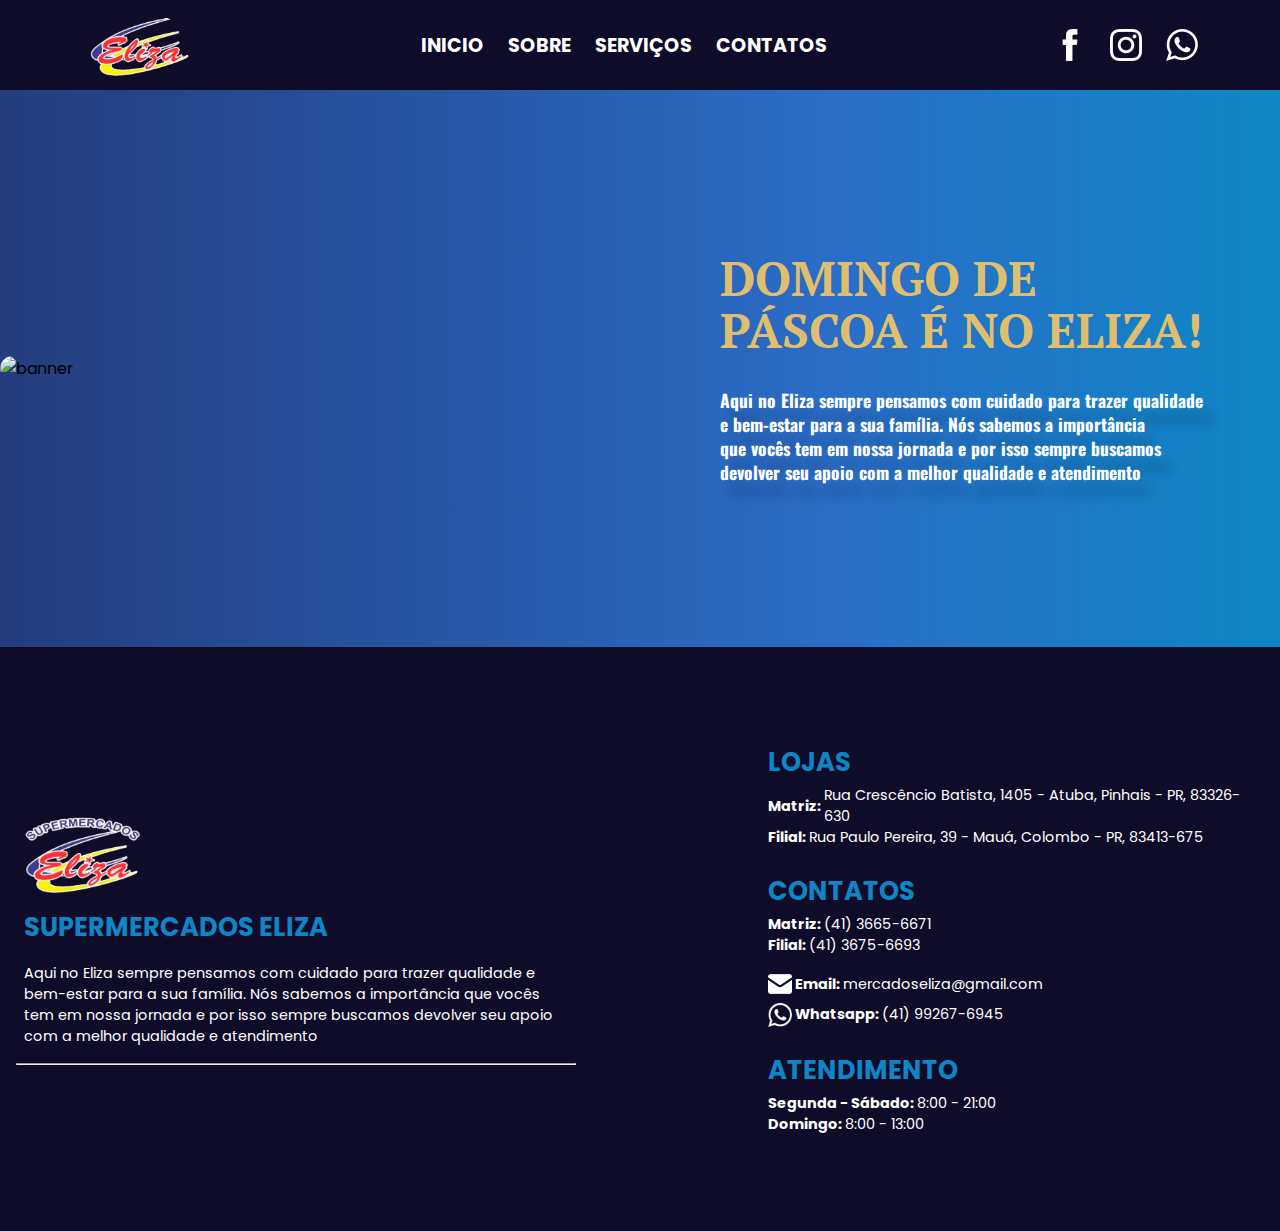
==== index.html @ 973b225f "Initial commit" ====
<!DOCTYPE html>
<html lang="pt-BR">
    <head>

        <meta charset="UTF-8">
        <meta name="viewport" content="width=device-width, initial-scale=1.0">
    
        <!-- Fonts -->
        <link rel="preconnect" href="https://fonts.googleapis.com">
        <link rel="preconnect" href="https://fonts.gstatic.com" crossorigin>
        <link href="https://fonts.googleapis.com/css2?family=Bebas+Neue&family=Dancing+Script:wght@400..700&family=Oswald:wght@200..700&family=Parisienne&family=Passion+One:wght@700&family=Poppins:ital,wght@0,100;0,200;0,300;0,400;0,500;0,600;0,700;0,800;0,900;1,100;1,200;1,300;1,400;1,500;1,600;1,700;1,800;1,900&display=swap" rel="stylesheet">
        <link rel="preconnect" href="https://fonts.googleapis.com">
        <link rel="preconnect" href="https://fonts.gstatic.com" crossorigin>
        <link href="https://fonts.googleapis.com/css2?family=PT+Serif:ital,wght@0,400;0,700;1,400;1,700&display=swap" rel="stylesheet">
    
        <!-- Links -->
        <link rel="stylesheet" href="./style.css">
        <link rel="stylesheet" href="./media-queries.css">
        <link rel="icon" href="./assets/Eliza-JPG.jpg" type="image/jpg">
     
        <title>Supermercados Eliza</title>
    
    </head>
<body>
    <section class="container">
        <header>
                <nav class="header-icon">
                    <a href="./index.html" class="logo-ref">
                        <img src="./assets/Eliza-icon.png">
                    </a>
                </nav>

                <span class="sections">
                    <ol class="header-sections">
                        <li>
                            <a href="">
                                <p>INICIO</p>
                            </a>
                        </li>

                        <li>
                            <a href="">
                                <p>SOBRE</p>
                            </a>
                        </li>
                        <li>
                            <a href="">
                                <p>SERVIÇOS</p>
                            </a>
                        </li>
                        <li>
                            <a href="#contacts-numbers">
                                <p>CONTATOS</p>
                            </a>
                        </li>
                    </ol>
                </span>

                <nav class="icons">
                    <div class="face-icon">
                        <a target="_blank" href="https://www.facebook.com/supermercadoseliza/" target="_blank" class="face-ref">
                            <img width="100" src="./assets/Face-icon.png" alt="facebook-icon">
                        </a>
                    </div>
                    <div class="insta-icon">
                        <a target="_blank" href="https://www.instagram.com/supermercadoseliza/" target="_blank" class="insta-ref">
                            <img  width="100" src="./assets/Insta-icon.png" alt="instagram-icon">
                        </a>
                    </div>
                    <div class="whats-icon">
                        <a target="_blank" href="https://api.whatsapp.com/message/LLMGEGESKCRPD1?autoload=1&app_absent=0" target="_blank" class="insta-ref">
                            <img width="100" src="./assets/Whats-icon.png" alt="instagram-icon">
                        </a>
                    </div>
                </nav>
        </header>
        <div class="content">
            <div class="beginning">
                <nav class="banner">
                    <img width="560" src="./assets/Banner.png" alt="banner">
                </nav>

                <span class="texts">
                    <div class="title">
                        <h1>DOMINGO DE PÁSCOA É NO ELIZA!</h1>
                    </div>
                    <div class="description">
                        <p>Aqui no Eliza sempre pensamos com cuidado para trazer qualidade e bem-estar para a sua família. Nós sabemos a importância que vocês tem em nossa jornada e por isso sempre buscamos devolver seu apoio com a melhor qualidade e atendimento</p>
                    </div>
                </span>
            </div>
        </div>
    </section>
    <footer>
        <div class="footer-content">
            <div class="footer-intro">
                <nav class="intro-icon">
                    <img src="./assets/Full-eliza-icon.png" alt="logo">
                </nav>
                <div class="intro-content">
                    <span class="intro-title">
                        <h1>
                            SUPERMERCADOS ELIZA
                        </h1>
                    </span>
                    <span class="intro-desc">
                        <p>
                            Aqui no Eliza sempre pensamos com cuidado para trazer qualidade e bem-estar para a sua família. Nós sabemos a importância que vocês tem em nossa jornada e por isso sempre buscamos devolver seu apoio com a melhor qualidade e atendimento
                        </p>
                    </span>
                    <hr>
                </div>
            </div>
            <div class="footer-infos">
                <div class="footer-locations">
                    <span class="locations-title">
                        <h1>
                            LOJAS
                        </h1>
                    </span>
                    <span class="locations-desc">
                        <p>
                            <strong>Matriz:</strong> Rua Crescêncio Batista, 1405 - Atuba, Pinhais - PR, 83326-630
                        </p>
                        <p>
                            <strong>Filial:</strong> Rua Paulo Pereira, 39 - Mauá, Colombo - PR, 83413-675
                        </p>
                    </span>
                </div>
                <div class="footer-contacts">
                    <span class="contacts-title">
                        <h1>
                            CONTATOS
                        </h1>
                    </span>
                    <div class="contacts-content">
                        <span id="contacts-numbers">
                            <p>
                                <strong>Matriz:</strong> (41) 3665-6671
                            </p>
                            <p>
                                <strong>Filial:</strong> (41) 3675-6693
                            </p>
                        </span> 
                        <span class="contacts-emails">
                            <p>
                                <img src="./assets/mail-send-envelope.png" alt="email">
                                <strong>Email:</strong>
                                <a target="_blank" href="mailto:mercadoseliza@gmail.com">
                                    mercadoseliza@gmail.com
                                </a>
                            </p>
                            <p>
                                <img src="./assets/Whats-icon.png" alt="Whats-icon">
                                <strong>Whatsapp:</strong>
                                <a target="_blank" href="https://api.whatsapp.com/message/LLMGEGESKCRPD1?autoload=1&app_absent=0">
                                    (41) 99267-6945
                                </a>
                            </p>
                        </span>
                    </div>
                </div>
                <div class="footer-services">
                    <span class="services-title">
                        <h1>
                            ATENDIMENTO
                        </h1>
                    </span>
                    <span class="services-desc">
                        <p>
                            <strong>Segunda - Sábado:</strong> 8:00 - 21:00
                        </p>
                        <p>
                            <strong>Domingo:</strong> 8:00 - 13:00
                        </p>
                    </span>
                </div>
            </div>
        </div>
    </footer>
</body> 
</html>
---- style.css ----
* {
        margin: 0;
        padding: 0;
    }

    body {
        font-family: Poppins, sans-serif;
        background: linear-gradient(to right, #233d7d 0%, #2B6DC7 65%, #0e86c5);
    }

    header {
        display: flex;
        flex-direction:row;
        align-items: center;
        justify-content: space-between;
        gap: 4rem;
        padding: 0 1rem 0 1rem; 
        background-color: rgba(15,12,41,1);
    }

    .header-icon {
        display: flex;
        align-items: center;
        justify-content: center;
    }

    .header-icon:hover {
        transition: all 0.4s ease; 
        opacity: 0.8;
    }

    .header-icon img {
        display: flex;
        align-items: center;
        justify-content: center;
        width: 7rem;
    }

    .sections {
        display: none;
    }

    .header-sections {
        display: flex;
        align-items: center;
        justify-content: center;
        gap: 1.5rem;
        font-weight: bold;
        font-size: 1.2rem;
        list-style: none;
    }

    /* .header-sections li {
        display: flex;
        align-items: center;
        justify-content: center;
        background-color: #0e86c5;
        width: 8rem;
        height: 3rem;
        border-radius: 1rem;
    } */

    .header-sections a {
        color: white;
        text-align: center;
        text-decoration: none;
        transition: all 0.2s ease; 
    }

    .header-sections a:hover{
        color: #0e86c5;
    }

    .icons {
        display: flex;
        align-items: center;
        justify-content: center;
        gap: 1.5rem;
    }

    .face-icon:hover, .insta-icon:hover, .whats-icon:hover{
        transition: all 0.4s ease; 
        opacity: 0.6;
    }


    .icons img {
        display: flex;
        align-items: center;
        justify-content: center;
        width: 2rem;
    }

    .content {
        display: flex;
        align-items: center;
        justify-content: center;
        margin: 6rem 0 6rem 0;
    }

    .beginning {
        display: flex;
        flex-direction: row;
        justify-content: space-around;
        gap: 10rem;
    }

    .banner {
        display: none;
        max-width: 35rem;
    }

    .banner img {
        display: flex;
        align-items: center;
        justify-content: center;
        max-width: 35rem;
        max-width: 35rem;
        border-radius: 2rem;
    }

    .texts {
        display: flex;
        flex-direction: column;
        justify-content: center;
        font-size: 2rem;
        font-weight: bold;
        max-width: 25rem;
        margin: 0 1rem 0 1rem;
        gap: 2rem;
    }

    .title h1 {
        display: flex;
        justify-content: center;
        font-family: "PT Serif", serif;
        font-weight: bold;
        font-size: 3rem;
        text-wrap: balance;
        line-height: 3.2rem;
        color: rgb(223, 191, 111);
    }

    .description p {
        display: flex;
        justify-content: center;
        font-family: "Oswald", sans-serif;
        font-weight: bold;
        font-size: 1.1rem;
        line-height: 1.5rem;
        text-wrap: balance;
        color: white;
        text-shadow: 0.625rem 1rem .75rem rgba(0, 0, 0, 0.2);
    }

    footer{
        display: flex;
        align-items: center;
        justify-content: center;
        background-color: rgba(15,12,41,1);
        color: white;
        padding: 5rem 0 5rem 0;
    }

    .footer-content{
        display: flex;
        flex-direction: column;
        align-items: center;
        justify-content: space-around;
        padding: 1rem;
        gap: 2rem;
    }

    .footer-intro {
        display: flex;
        flex-direction: column;
        justify-content: center;
        max-width: 25rem;
    }

    .intro-icon, .intro-icon img{
        height: 6rem;
        width: 8rem;
    }

    .intro-content {
        display: flex;
        flex-direction: column;
        gap: 1rem;
    }

    .intro-title, .intro-desc {
        padding: 0 .5rem 0 .5rem;
    }

    .intro-title {
        color: #0e86c5;
        font-size: .8rem
    }

    .intro-desc {
        font-size: .9rem;
    }

    .footer-infos {
        display: flex;
        flex-direction: column;
        justify-content: center;
        max-width: 25rem;
        gap: 1.5rem;
    }

    .locations-title, .contacts-title, .services-title {
        color: #0e86c5;
        font-size: .8rem;
    }

    .locations-desc, .contacts-content, .services-desc {
        font-size: .7rem;
    }

    .footer-locations p, .footer-contacts p, .footer-services p {
        display: flex;
        align-items: center;
        gap: .2rem;
    }

    .footer-locations {
        display: flex;
        flex-direction: column;
        justify-content: center;
        max-width: 35rem;
        gap: .2rem;
    }

    .footer-contacts {
        display: flex;
        flex-direction: column;
        justify-content: center;
        gap: .2rem;
    }

    .contacts-content {
        display: flex;
        flex-direction: column;
        justify-content: center;
        gap: 1rem;
    }

    .contacts-emails {
        display: flex;
        flex-direction: column;
        justify-content: center;
        gap: .4rem;
    }

    .footer-contacts img {
        width: 1.5rem;
    }

    .footer-contacts a {
        transition: all 0.2s ease; 
        color: white;
        text-decoration: none;
    }

    .footer-contacts a:hover {
        color: #0e86c5;
        text-decoration: underline;
    }

    .footer-services {
        display: flex;
        flex-direction: column;
        justify-content: center;
        gap: .2rem;
    }
---- media-queries.css ----
@media screen and (min-width: 636px) {

}

@media screen and (min-width: 980px) {

    header {
        justify-content: space-around;
        padding: 0;
    }

    .sections {
        display: flex;
    }
    .content {
        flex-direction: row;
        margin: 10.2rem 0 10.2rem 0;
    }
    .banner {
        display: flex;
        align-items: center;
        justify-content: center;
    }
    .texts {
        max-width: 35rem;
        margin: 0;
    }
    .footer-content{
        flex-direction: row;
        padding: 0;
        gap: 10rem;
    }
    .footer-intro, .footer-infos {
        max-width: 35rem;
        padding: 1rem;
    }
    .locations-title, .contacts-title, .services-title {
        font-size: .8rem;
    }
    .locations-desc, .contacts-content, .services-desc {
        font-size: .9rem;
    }
}

@media screen and (min-width: 1490px) {


}
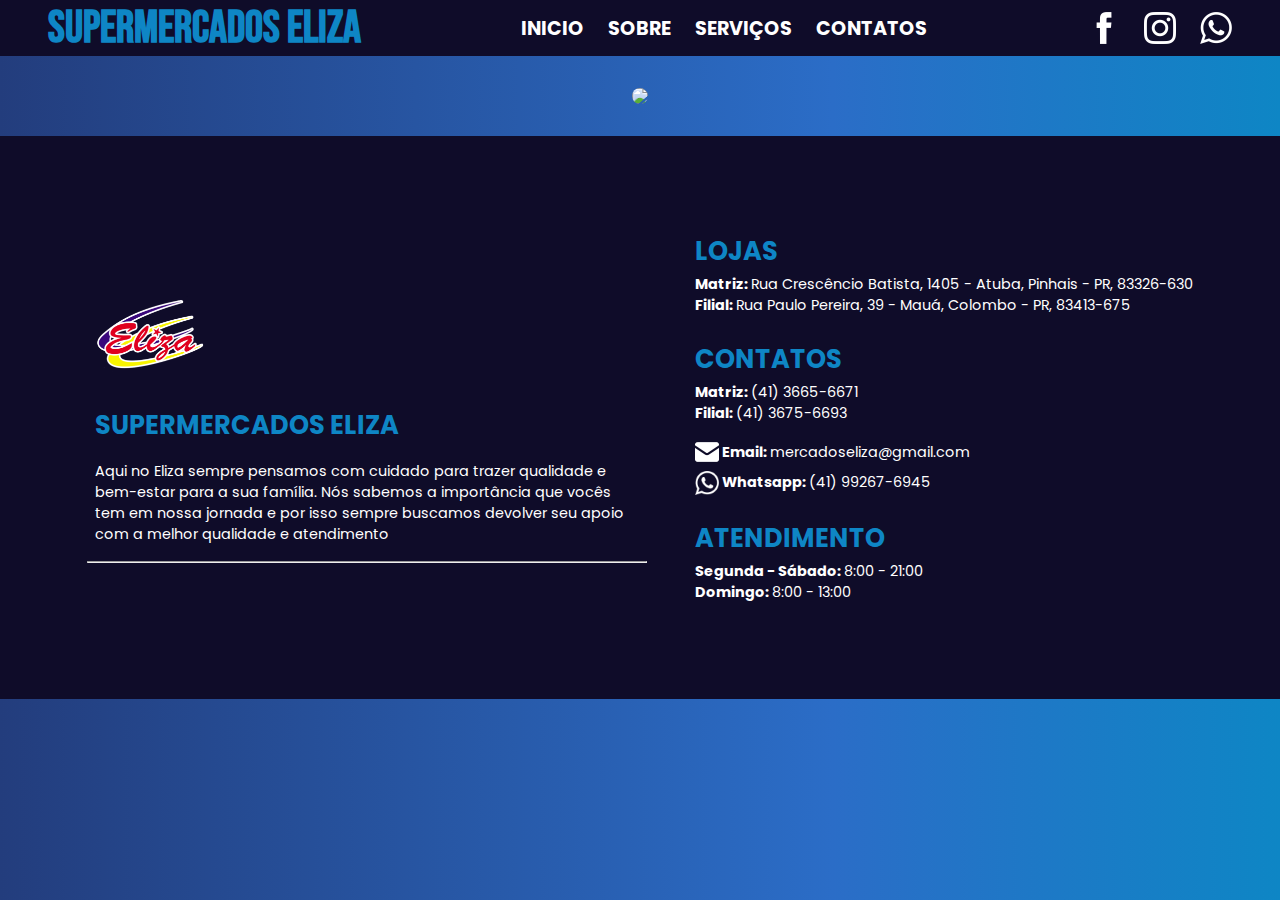
==== commit e2b9d003: "v1.2" ====
--- a/index.html
+++ b/index.html
@@ -14,9 +14,9 @@
         <link href="https://fonts.googleapis.com/css2?family=PT+Serif:ital,wght@0,400;0,700;1,400;1,700&display=swap" rel="stylesheet">
     
         <!-- Links -->
-        <link rel="stylesheet" href="./style.css">
-        <link rel="stylesheet" href="./media-queries.css">
-        <link rel="icon" href="./assets/Eliza-JPG.jpg" type="image/jpg">
+        <link rel="stylesheet" href="./assets/style.css">
+        <link rel="stylesheet" href="./assets/media-queries.css">
+        <link rel="icon" href="./assets/images/Logo Eliza (Perfil).png" type="image/jpg">
      
         <title>Supermercados Eliza</title>
     
@@ -24,9 +24,9 @@
 <body>
     <section class="container">
         <header>
-                <nav class="header-icon">
-                    <a href="./index.html" class="logo-ref">
-                        <img src="./assets/Eliza-icon.png">
+                <nav class="header-title">
+                    <a href="./index.html" class="title-ref">
+                        <h1>Supermercados Eliza</h1>
                     </a>
                 </nav>
 
@@ -59,43 +59,39 @@
                 <nav class="icons">
                     <div class="face-icon">
                         <a target="_blank" href="https://www.facebook.com/supermercadoseliza/" target="_blank" class="face-ref">
-                            <img width="100" src="./assets/Face-icon.png" alt="facebook-icon">
+                            <img width="100" src="./assets/images/Face-icon.png" alt="facebook-icon">
                         </a>
                     </div>
                     <div class="insta-icon">
                         <a target="_blank" href="https://www.instagram.com/supermercadoseliza/" target="_blank" class="insta-ref">
-                            <img  width="100" src="./assets/Insta-icon.png" alt="instagram-icon">
+                            <img  width="100" src="./assets/images/Insta-icon.png" alt="instagram-icon">
                         </a>
                     </div>
                     <div class="whats-icon">
                         <a target="_blank" href="https://api.whatsapp.com/message/LLMGEGESKCRPD1?autoload=1&app_absent=0" target="_blank" class="insta-ref">
-                            <img width="100" src="./assets/Whats-icon.png" alt="instagram-icon">
+                            <img width="100" src="./assets/images/Whatsapp-icon.png" alt="whatsapp-icon">
                         </a>
                     </div>
                 </nav>
         </header>
         <div class="content">
-            <div class="beginning">
-                <nav class="banner">
-                    <img width="560" src="./assets/Banner.png" alt="banner">
-                </nav>
 
-                <span class="texts">
-                    <div class="title">
-                        <h1>DOMINGO DE PÁSCOA É NO ELIZA!</h1>
-                    </div>
-                    <div class="description">
-                        <p>Aqui no Eliza sempre pensamos com cuidado para trazer qualidade e bem-estar para a sua família. Nós sabemos a importância que vocês tem em nossa jornada e por isso sempre buscamos devolver seu apoio com a melhor qualidade e atendimento</p>
-                    </div>
-                </span>
+            <!-- <div class="logo">
+                <img src="./assets/images/Logo Eliza (Posts).PNG">
+            </div> -->
+
+            <div class="banner"> 
+                <img src="https://lh3.googleusercontent.com/p/AF1QipOf9oLCSLOu07zi59LpGvhvE_f7e2VKjOw6lk3r=s680-w680-h510">
             </div>
+            
         </div>
+          
     </section>
     <footer>
         <div class="footer-content">
             <div class="footer-intro">
                 <nav class="intro-icon">
-                    <img src="./assets/Full-eliza-icon.png" alt="logo">
+                    <img src="./assets/images/Logo Eliza (Posts).PNG" alt="logo">
                 </nav>
                 <div class="intro-content">
                     <span class="intro-title">
@@ -144,14 +140,14 @@
                         </span> 
                         <span class="contacts-emails">
                             <p>
-                                <img src="./assets/mail-send-envelope.png" alt="email">
+                                <img src="./assets/images/Mail Send.png" alt="email">
                                 <strong>Email:</strong>
                                 <a target="_blank" href="mailto:mercadoseliza@gmail.com">
                                     mercadoseliza@gmail.com
                                 </a>
                             </p>
                             <p>
-                                <img src="./assets/Whats-icon.png" alt="Whats-icon">
+                                <img src="./assets/images/Whatsapp-icon.png" alt="Whats-icon">
                                 <strong>Whatsapp:</strong>
                                 <a target="_blank" href="https://api.whatsapp.com/message/LLMGEGESKCRPD1?autoload=1&app_absent=0">
                                     (41) 99267-6945
--- a/assets/style.css
+++ b/assets/style.css
@@ -0,0 +1,242 @@
+    * {
+        margin: 0;
+        padding: 0;
+    }
+
+    body {
+        font-family: Poppins, sans-serif;
+        background: linear-gradient(to right, #233d7d 0%, #2B6DC7 65%, #0e86c5);
+    }
+
+    header {
+        display: flex;
+        flex-direction:row;
+        align-items: center;
+        justify-content: space-between;
+        gap: 2rem;
+        padding: 0 1rem 0 1rem; 
+        height: 3.5rem;
+        background-color: rgba(15,12,41,1);
+    }
+
+    .header-icon {
+        display: flex;
+        align-items: center;
+        justify-content: center;
+    }
+
+    .header-icon:hover {
+        transition: all 0.4s ease; 
+        opacity: 0.8;
+    }
+
+    .header-title a {
+        display: flex;
+        justify-content: center;
+        font-family: 'Bebas Neue';
+        color: #0e86c5;
+        font-size: 1.4rem;
+        text-decoration: none;
+        align-items: center;
+     }
+
+    .sections {
+        display: none;
+    }
+
+    .header-sections {
+        display: flex;
+        align-items: center;
+        justify-content: center;
+        gap: 1.5rem;
+        font-weight: bold;
+        font-size: 1.2rem;
+        list-style: none;
+    }
+
+    .header-sections a {
+        color: white;
+        text-align: center;
+        text-decoration: none;
+        transition: all 0.2s ease; 
+    }
+
+    .header-sections a:hover{
+        color: #0e86c5;
+    }
+
+    .icons {
+        display: flex;
+        align-items: center;
+        justify-content: center;
+        gap: 1.5rem;
+    }
+
+    .face-icon:hover, .insta-icon:hover, .whats-icon:hover{
+        transition: all 0.4s ease; 
+        opacity: 0.6;
+    }
+
+
+    .icons img {
+        display: flex;
+        align-items: center;
+        justify-content: center;
+        width: 2rem;
+    }
+
+    .content {
+        display: flex;
+        flex-direction: column;
+        align-items: center;
+        justify-content: center;
+        margin: 2rem 0 2rem 0;
+    }
+
+    .logo {
+        display: flex;
+        justify-content: center;
+        align-items: center;
+        height: 7rem;
+    }
+
+    .logo img {
+        width: 10rem;
+    }
+
+    .banner{
+        display: flex;
+        justify-content: center;
+        align-items: center;
+    }
+
+    .banner img{
+        display: flex;
+        justify-content: center;
+        align-items: center;
+        max-width: 22rem;
+        border-radius: 2rem ;
+    }
+
+    footer{
+        display: flex;
+        align-items: center;
+        justify-content: center;
+        background-color: rgba(15,12,41,1);
+        color: white;
+        padding: 5rem 0 5rem 0;
+    }
+
+    .footer-content{
+        display: flex;
+        flex-direction: column;
+        align-items: center;
+        justify-content: space-around;
+        padding: 1rem;
+        gap: 2rem;
+    }
+
+    .footer-intro {
+        display: flex;
+        flex-direction: column;
+        justify-content: center;
+        max-width: 25rem;
+    }
+
+    .intro-icon, .intro-icon img{
+        width: 8rem;
+    }
+
+    .intro-content {
+        display: flex;
+        flex-direction: column;
+        gap: 1rem;
+    }
+
+    .intro-title, .intro-desc {
+        padding: 0 .5rem 0 .5rem;
+    }
+
+    .intro-title {
+        color: #0e86c5;
+        font-size: .8rem
+    }
+
+    .intro-desc {
+        font-size: .9rem;
+    }
+
+    .footer-infos {
+        display: flex;
+        flex-direction: column;
+        justify-content: center;
+        max-width: 25rem;
+        gap: 1.5rem;
+    }
+
+    .locations-title, .contacts-title, .services-title {
+        color: #0e86c5;
+        font-size: .8rem;
+    }
+
+    .locations-desc, .contacts-content, .services-desc {
+        font-size: .7rem;
+    }
+
+    .footer-locations p, .footer-contacts p, .footer-services p {
+        display: flex;
+        align-items: center;
+        gap: .2rem;
+    }
+
+    .footer-locations {
+        display: flex;
+        flex-direction: column;
+        justify-content: center;
+        max-width: 35rem;
+        gap: .2rem;
+    }
+
+    .footer-contacts {
+        display: flex;
+        flex-direction: column;
+        justify-content: center;
+        gap: .2rem;
+    }
+
+    .contacts-content {
+        display: flex;
+        flex-direction: column;
+        justify-content: center;
+        gap: 1rem;
+    }
+
+    .contacts-emails {
+        display: flex;
+        flex-direction: column;
+        justify-content: center;
+        gap: .4rem;
+    }
+
+    .footer-contacts img {
+        width: 1.5rem;
+    }
+
+    .footer-contacts a {
+        transition: all 0.2s ease; 
+        color: white;
+        text-decoration: none;
+    }
+
+    .footer-contacts a:hover {
+        color: #0e86c5;
+        text-decoration: underline;
+    }
+
+    .footer-services {
+        display: flex;
+        flex-direction: column;
+        justify-content: center;
+        gap: .2rem;
+    }
+
--- a/assets/media-queries.css
+++ b/assets/media-queries.css
@@ -0,0 +1,52 @@
+@media screen and (min-width: 636px) {
+    header {
+        gap: 4rem;
+    }
+    .banner img{
+        max-width: 35rem;
+    }
+}
+
+@media screen and (min-width: 980px) {
+
+    header {
+        justify-content: space-around;
+        padding: 0;
+    }
+    .sections {
+        display: flex;
+    }
+    .banner img{
+        max-width: 50rem;
+    }
+    .texts {
+        max-width: 35rem;
+        margin: 0;
+    }
+    .footer-content{
+        flex-direction: row;
+        padding: 0;
+        gap: 1rem;
+    }
+    .footer-intro {
+        padding: 1rem;
+        max-width: 25rem;
+    }
+    .footer-infos {
+        max-width: 35rem;
+        padding: 1rem;
+    }
+    .locations-title, .contacts-title, .services-title {
+        font-size: .8rem;
+    }
+    .locations-desc, .contacts-content, .services-desc {
+        font-size: .9rem;
+    }
+}
+
+@media screen and (min-width: 1150px) {
+    .footer-intro {
+        max-width: 35rem;
+    }
+
+}
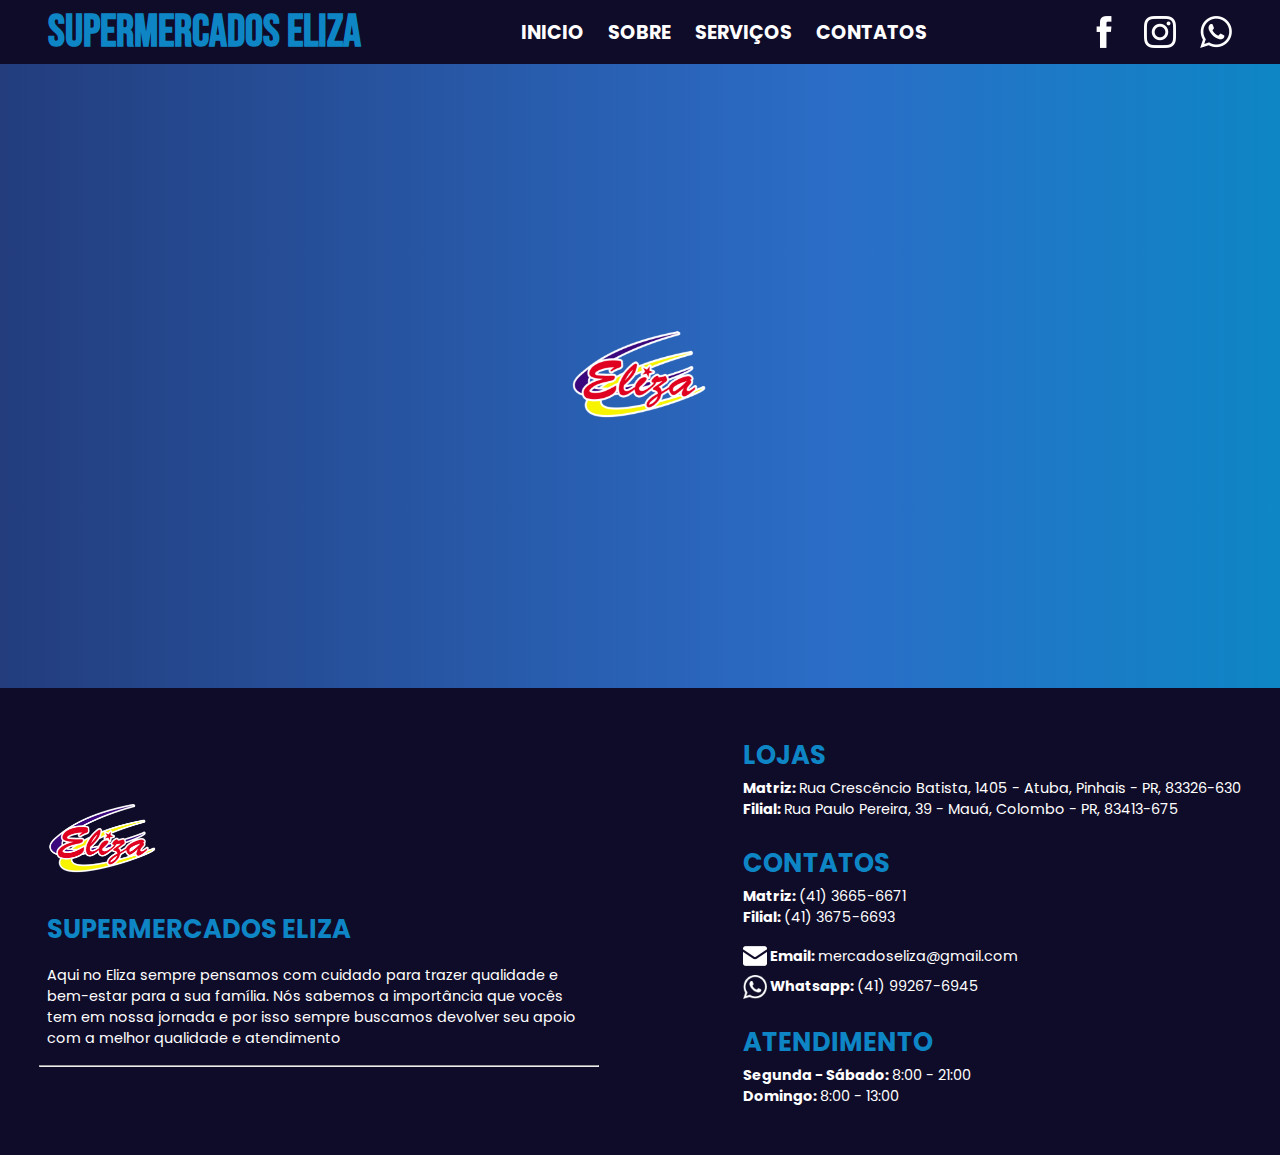
==== commit 1cb2e07f: "v1.5" ====
--- a/index.html
+++ b/index.html
@@ -33,13 +33,13 @@
                 <span class="sections">
                     <ol class="header-sections">
                         <li>
-                            <a href="">
+                            <a href="./index.html">
                                 <p>INICIO</p>
                             </a>
                         </li>
 
                         <li>
-                            <a href="">
+                            <a href="./about.html">
                                 <p>SOBRE</p>
                             </a>
                         </li>
@@ -76,14 +76,10 @@
         </header>
         <div class="content">
 
-            <!-- <div class="logo">
+            <div class="logo">
                 <img src="./assets/images/Logo Eliza (Posts).PNG">
-            </div> -->
+            </div>
 
-            <div class="banner"> 
-                <img src="https://lh3.googleusercontent.com/p/AF1QipOf9oLCSLOu07zi59LpGvhvE_f7e2VKjOw6lk3r=s680-w680-h510">
-            </div>
-            
         </div>
           
     </section>
--- a/assets/style.css
+++ b/assets/style.css
@@ -12,10 +12,9 @@
         display: flex;
         flex-direction:row;
         align-items: center;
-        justify-content: space-between;
-        gap: 2rem;
+        justify-content: center;
         padding: 0 1rem 0 1rem; 
-        height: 3.5rem;
+        height: 4rem;
         background-color: rgba(15,12,41,1);
     }
 
@@ -66,7 +65,7 @@
     }
 
     .icons {
-        display: flex;
+        display: none;
         align-items: center;
         justify-content: center;
         gap: 1.5rem;
@@ -97,7 +96,7 @@
         display: flex;
         justify-content: center;
         align-items: center;
-        height: 7rem;
+        height: 35rem;
     }
 
     .logo img {
@@ -114,7 +113,7 @@
         display: flex;
         justify-content: center;
         align-items: center;
-        max-width: 22rem;
+        max-width: 18rem;
         border-radius: 2rem ;
     }
 
@@ -124,13 +123,13 @@
         justify-content: center;
         background-color: rgba(15,12,41,1);
         color: white;
-        padding: 5rem 0 5rem 0;
+        padding: 1rem 0 1rem 0;
     }
 
     .footer-content{
         display: flex;
         flex-direction: column;
-        align-items: center;
+        align-items: left;
         justify-content: space-around;
         padding: 1rem;
         gap: 2rem;
@@ -144,7 +143,7 @@
     }
 
     .intro-icon, .intro-icon img{
-        width: 8rem;
+        width: 6rem;
     }
 
     .intro-content {
@@ -153,17 +152,13 @@
         gap: 1rem;
     }
 
-    .intro-title, .intro-desc {
-        padding: 0 .5rem 0 .5rem;
-    }
-
     .intro-title {
         color: #0e86c5;
-        font-size: .8rem
+        font-size: .6rem
     }
 
     .intro-desc {
-        font-size: .9rem;
+        font-size: .5rem;
     }
 
     .footer-infos {
@@ -176,11 +171,11 @@
 
     .locations-title, .contacts-title, .services-title {
         color: #0e86c5;
-        font-size: .8rem;
+        font-size: .6rem;
     }
 
     .locations-desc, .contacts-content, .services-desc {
-        font-size: .7rem;
+        font-size: .5rem;
     }
 
     .footer-locations p, .footer-contacts p, .footer-services p {
@@ -219,7 +214,7 @@
     }
 
     .footer-contacts img {
-        width: 1.5rem;
+        width: 1rem;
     }
 
     .footer-contacts a {
--- a/assets/media-queries.css
+++ b/assets/media-queries.css
@@ -1,10 +1,45 @@
 @media screen and (min-width: 636px) {
     header {
+        justify-content: space-between;
         gap: 4rem;
+    }
+    .icons {
+        display: flex;
+        align-items: center;
+        justify-content: center;
+        gap: 1.5rem;
     }
     .banner img{
         max-width: 35rem;
     }
+    .intro-icon, .intro-icon img{
+        width: 8rem;
+    }
+    .intro-title{
+        font-size: .8rem;
+    }
+    .intro-desc {
+        font-size: .9rem;
+    }
+    .intro-title, .intro-desc {
+        padding: 0 .5rem 0 .5rem;
+    }
+    .locations-desc, .contacts-content, .services-desc {
+        font-size: .7rem;
+    }
+    footer{
+        padding: 2rem 0 2rem 0;
+    }
+    .footer-content {
+        align-items: center;
+    }
+    .locations-title, .contacts-title, .services-title {
+        font-size: .8rem;
+    }
+    .footer-contacts img {
+        width: 1.5rem;
+    }
+
 }
 
 @media screen and (min-width: 980px) {
@@ -26,7 +61,7 @@
     .footer-content{
         flex-direction: row;
         padding: 0;
-        gap: 1rem;
+        gap: 7rem;
     }
     .footer-intro {
         padding: 1rem;
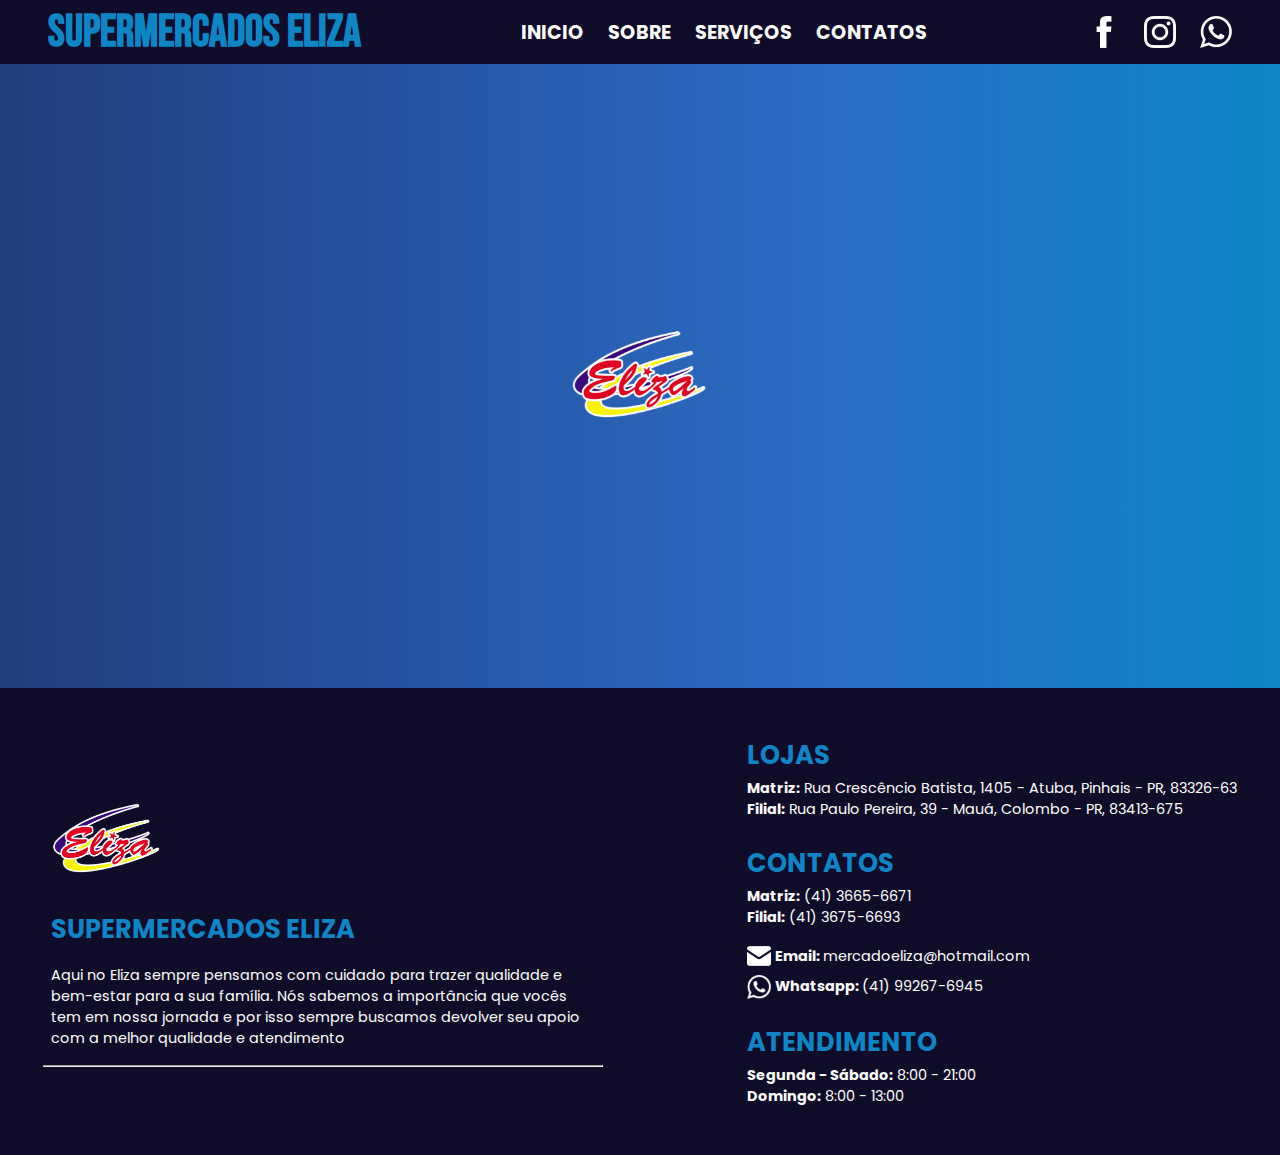
==== commit 2660e849: "v1.6" ====
--- a/index.html
+++ b/index.html
@@ -112,10 +112,16 @@
                     </span>
                     <span class="locations-desc">
                         <p>
-                            <strong>Matriz:</strong> Rua Crescêncio Batista, 1405 - Atuba, Pinhais - PR, 83326-630
+                            <strong>Matriz:</strong> 
+                            <a href="https://maps.app.goo.gl/H1H25Fv93M9iVEGr5" target="_blank">
+                                    Rua Crescêncio Batista, 1405 - Atuba, Pinhais - PR, 83326-63
+                            </a>
                         </p>
                         <p>
-                            <strong>Filial:</strong> Rua Paulo Pereira, 39 - Mauá, Colombo - PR, 83413-675
+                            <strong>Filial:</strong> 
+                            <a href="https://maps.app.goo.gl/fPP4FZmxbKMDJobV6" target="_blank">
+                                    Rua Paulo Pereira, 39 - Mauá, Colombo - PR, 83413-675
+                            </a>
                         </p>
                     </span>
                 </div>
@@ -138,8 +144,8 @@
                             <p>
                                 <img src="./assets/images/Mail Send.png" alt="email">
                                 <strong>Email:</strong>
-                                <a target="_blank" href="mailto:mercadoseliza@gmail.com">
-                                    mercadoseliza@gmail.com
+                                <a target="_blank" href="mailto:mercadoeliza@hotmail.com">
+                                    mercadoeliza@hotmail.com
                                 </a>
                             </p>
                             <p>
--- a/assets/style.css
+++ b/assets/style.css
@@ -178,6 +178,16 @@
         font-size: .5rem;
     }
 
+    .locations-desc a {
+        color: white;
+        text-decoration: none;
+    }
+
+    .locations-desc a:hover{
+        color: #0e86c5;
+        text-decoration: underline;
+    }
+
     .footer-locations p, .footer-contacts p, .footer-services p {
         display: flex;
         align-items: center;
